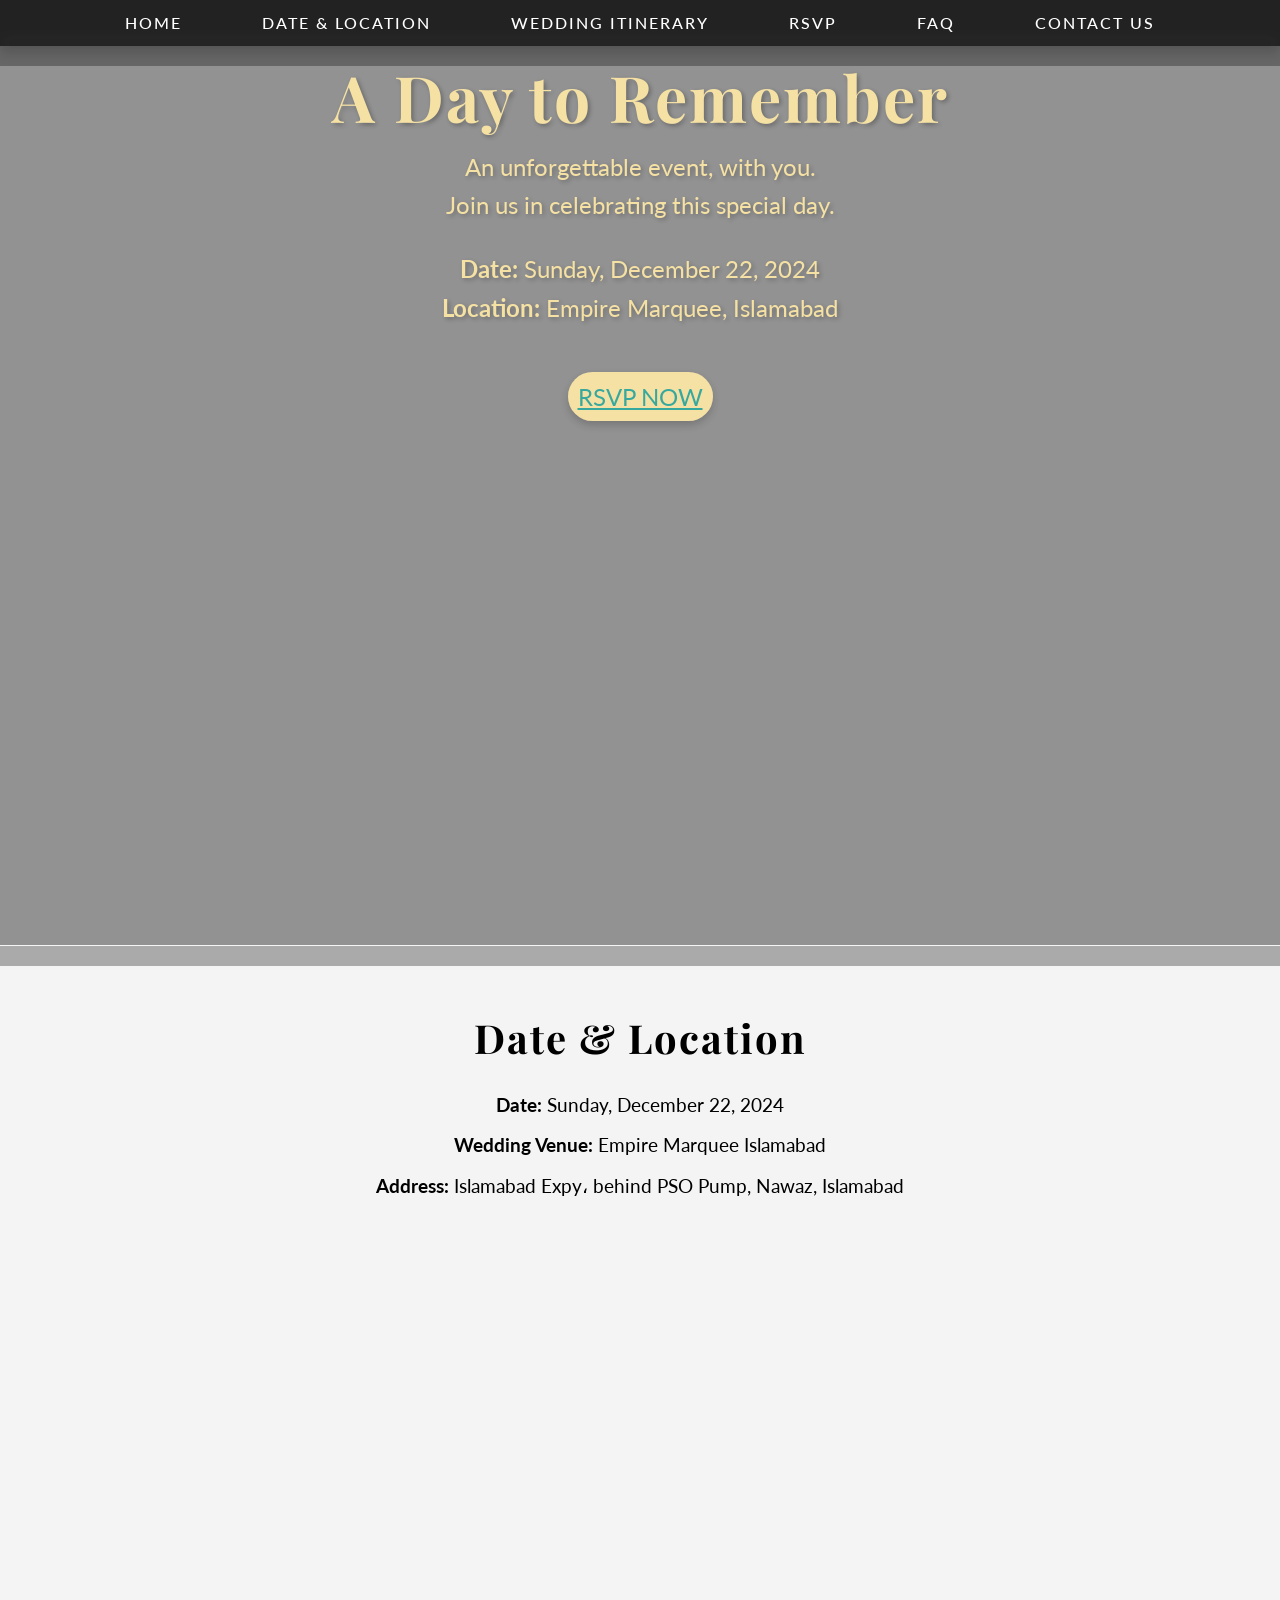
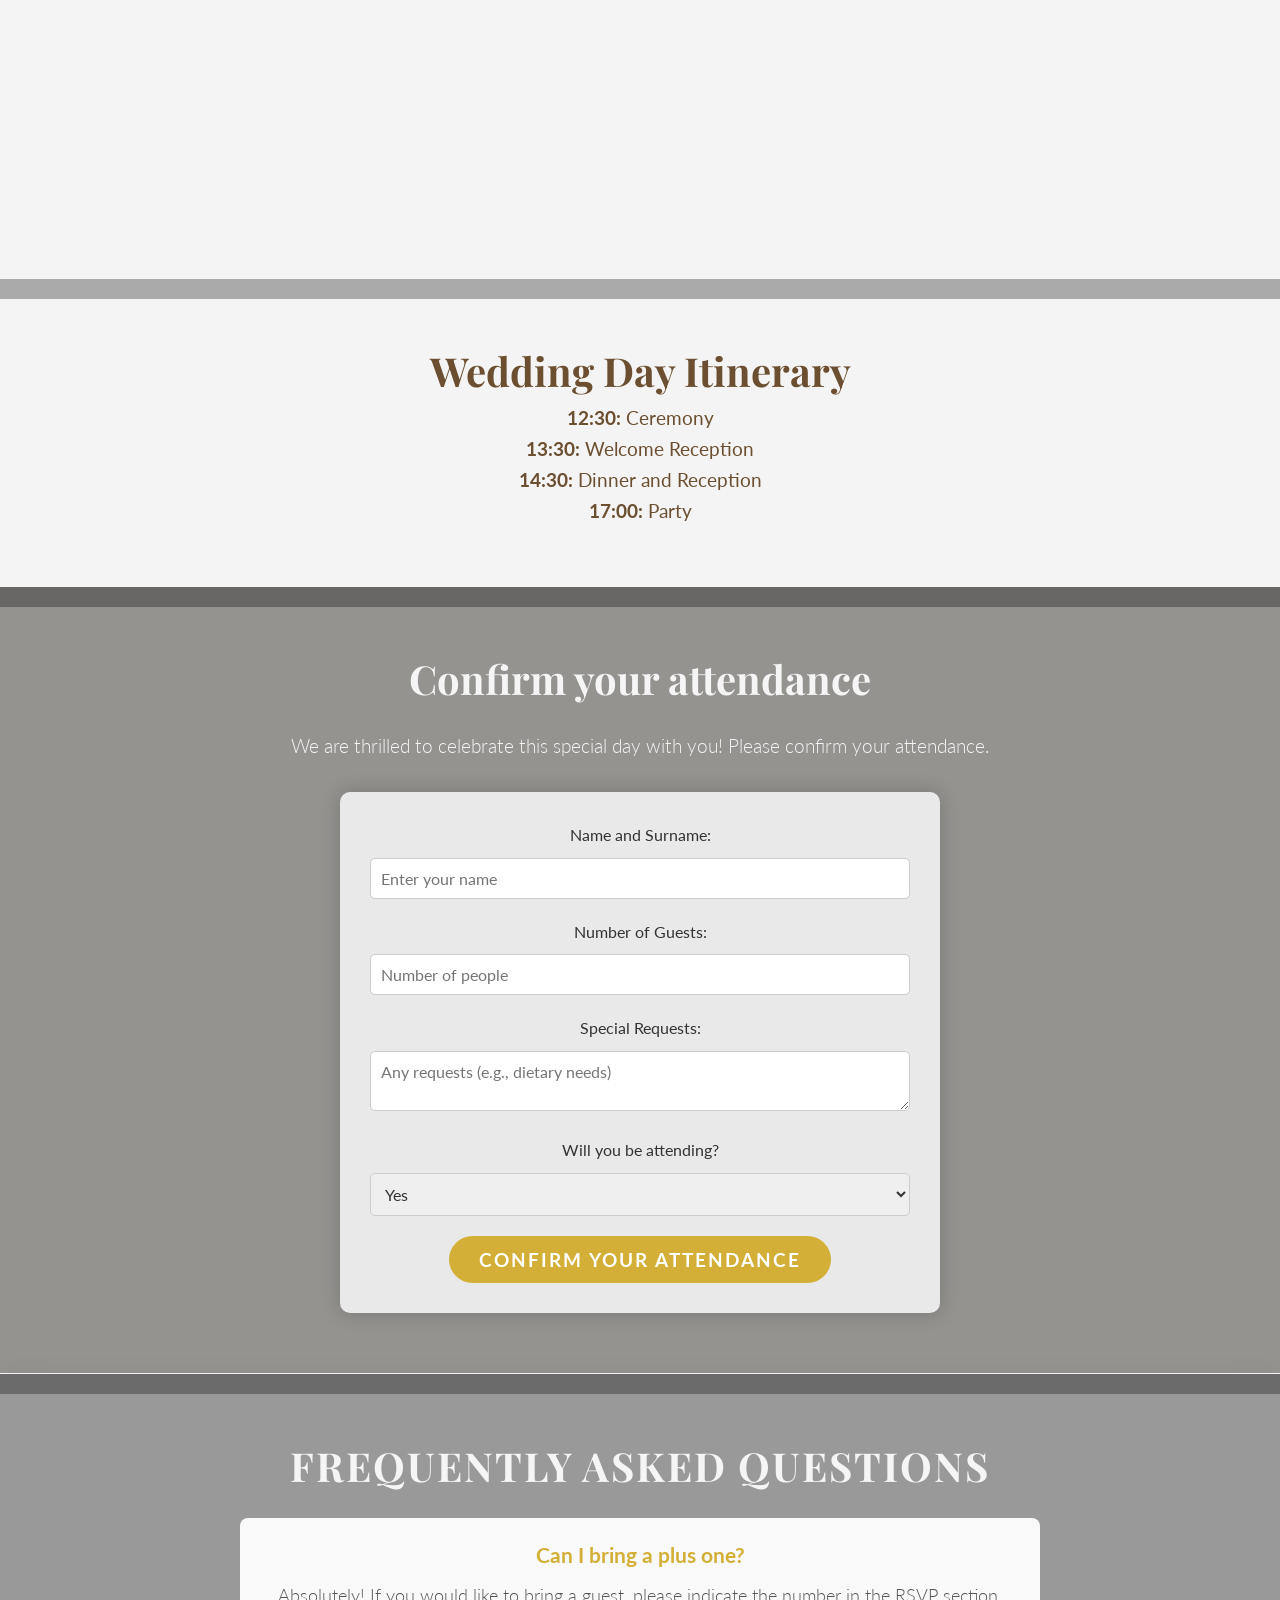
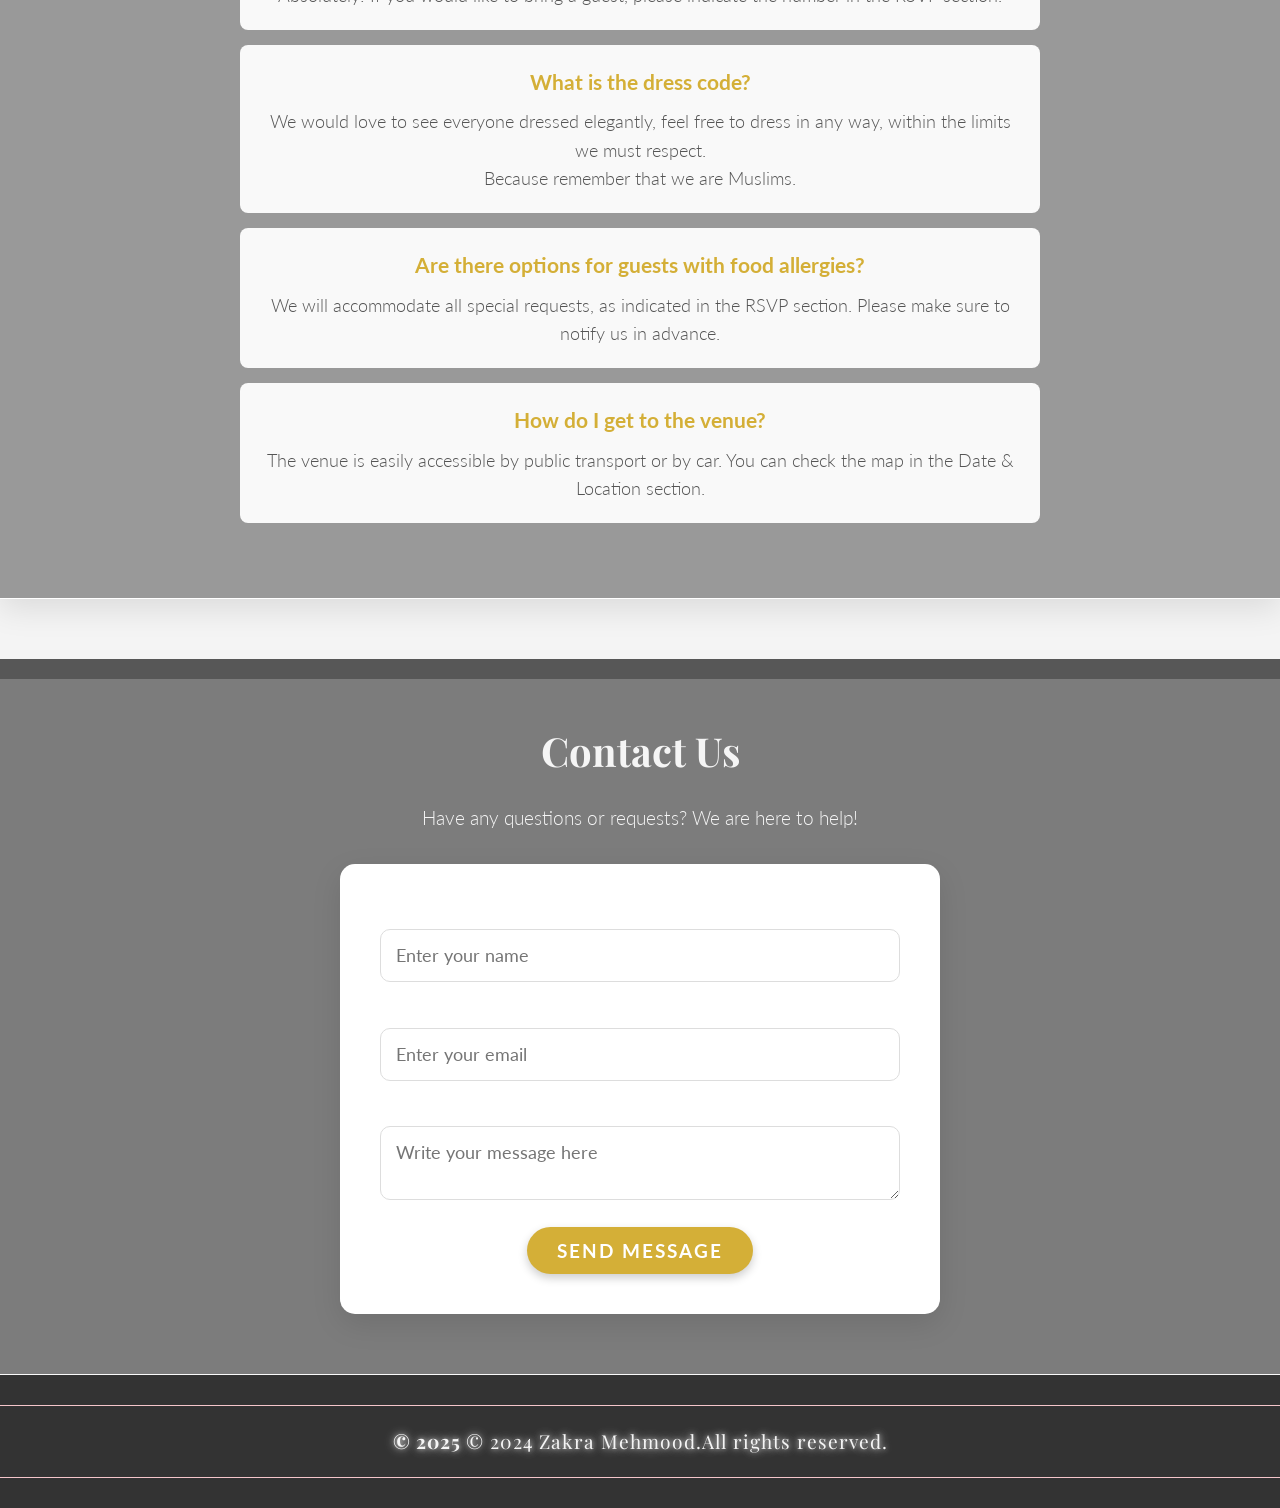
==== index.html @ 3eeef918 "Update and rename codice.html to index.html" ====
<!DOCTYPE html>
<html lang="en">

<head>
    <!--<script src="https://cdn.i18next.com/i18next.min.js"></script>-->

    <meta charset="UTF-8">
    <meta name="viewport" content="width=device-width, initial-scale=1.0">
    <meta http-equiv="X-UA-Compatible" content="ie=edge">
    <title>Our Wedding</title>
    <link rel="stylesheet" href="styles.css">
    <!-- Google Fonts -->
    <link href="https://fonts.googleapis.com/css2?family=Playfair+Display:wght@700&family=Lato:wght@400;700&display=swap" rel="stylesheet">
</head>

<body>
    <!-- Navbar -->
    <header>
        <nav>
            <ul>
                <li><a href="#home">Home</a></li>
                <li><a href="#date-location">Date & Location</a></li>
                <li><a href="#program">WEDDING ITINERARY</a></li>
                <li><a href="#rsvp">RSVP</a></li>
                <li><a href="#faq">FAQ</a></li>
                <li><a href="#contact">Contact Us</a></li>

<!--
                <li><a href="#home" data-i18n="home">Home</a></li>
                <li><a href="#date-location" data-i18n="date-location">Date & Location</a></li>
                <li><a href="#program" data-i18n="program">Wedding Itinerary</a></li>
                <li><a href="#rsvp" data-i18n="rsvp">RSVP</a></li>
                <li><a href="#faq" data-i18n="faq">FAQ</a></li>
                <li><a href="#contact" data-i18n="contact">Contact Us</a></li>-->


                 <!-- Language Selector -
                <li class="language-selector">
                    <select id="language-select" onchange="changeLanguage()">
                        <option value="en">English</option>
                        <option value="ur">Urdu</option>
                    </select>
                </li>-->
            </ul>
        </nav>
    </header>

    <!-- Welcome Section -->
    <section id="home" class="welcome">
        <div class="overlay">
            <div class="container">
                <h1 class="fade-in">A Day to Remember</h1>
                <p class="fade-in delay-1">An unforgettable event, with you.</p>
                <p class="fade-in delay-1">Join us in celebrating this special day.</p>
                <br><p class="fade-in delay-3"><strong>Date:</strong> Sunday, December 22, 2024</p>
                <p class="fade-in delay-4"><strong>Location:</strong> Empire Marquee, Islamabad</p>
                <br><br><a href="#rsvp" class="cta-button fade-in delay-5">RSVP Now</a>
 
            </div>
        </div>
    </section>

    <!-- Date & Location Section -->
    <section id="date-location" class="date-location">
        <div class="container">
            <h2 class="fade-in">Date & Location</h2>
            <p><strong>Date:</strong> Sunday, December 22, 2024</p>
            <p><strong>Wedding Venue:</strong> Empire Marquee Islamabad</p>
            <p><strong>Address:</strong> Islamabad Expy، behind PSO Pump, Nawaz, Islamabad</p>

            <!-- Google Map Embed -->
        <div class="map-container">
            <iframe src="https://www.google.com/maps/embed?pb=!1m18!1m12!1m3!1d3321.4747737950756!2d73.1076388!3d33.644858!2m3!1f0!2f0!3f0!3m2!1i1024!2i768!4f13.1!3m3!1m2!1s0x38dfc080c9a565bb%3A0xbfbafb846a828cb2!2sEmpire%20Marquee%20Islamabad!5e0!3m2!1sit!2sit!4v1731837581383!5m2!1sit!2sit" 
                    width="1000" height="600" style="border:0;" allowfullscreen="" loading="lazy" referrerpolicy="no-referrer-when-downgrade"></iframe>
        </div>
        </div>
    </section>

    <!-- Wedding Itinerary Section -->
    <section id="program" class="program">
        <div class="container">
            <h2 class="fade-in">Wedding Day Itinerary</h2>
            <ul class="fade-in delay-1">
                <li><strong>12:30:</strong> Ceremony</li>
                <li><strong>13:30:</strong> Welcome Reception</li>
                <li><strong>14:30:</strong> Dinner and Reception</li>
                <li><strong>17:00:</strong> Party</li>
               <!-- <li><strong>Midnight:</strong> Farewell to the couple</li>-->
            </ul>
        </div>
    </section>


    <!-- RSVP Section -->
<!--
    <section id="rsvp" class="rsvp">
        <div class="container">
            <h2 class="fade-in">Confirm your attendance</h2>
            <p class="fade-in delay-1">We are thrilled to celebrate this special day with you! Please confirm your attendance.</p>

            <!-- RSVP Form with validation 
            <form id="rsvp-form" action="submit_rsvp.php" method="POST" class="rsvp-form fade-in delay-2">
                <label for="full-name">Name and Surname:</label>
                <input type="text" id="full-name" name="full-name" placeholder="Enter your name" required>

                <label for="guests">Number of Guests:</label>
                <input type="number" id="guests" name="guests" min="1" max="10" placeholder="Number of people" required>

                <label for="special-requests">Special Requests:</label>
                <textarea id="special-requests" name="special-requests" placeholder="Any requests (e.g., dietary needs)"></textarea>

                <label for="attend">Will you be attending?</label>
                <select id="attend" name="attend" required>
                    <option value="yes">Yes</option>
                    <option value="no">No</option>
                </select>

                <button type="submit" class="cta-button">Confirm your attendance</button>
            </form>
        </div>
    </section>-->

    <!-- RSVP Section -->
<section id="rsvp" class="rsvp">
    <div class="container">
        <h2 class="fade-in">Confirm your attendance</h2>
        <p class="fade-in delay-1">We are thrilled to celebrate this special day with you! Please confirm your attendance.</p>

        <!-- RSVP Form with validation -->
        <form id="rsvp-form" action="https://docs.google.com/forms/d/e/1FAIpQLSfBg3tgbGWsoZF_n5yr0dam5K4S0LUq6xS7cPhfe_3PpvyrwQ/formResponse" method="POST" class="rsvp-form fade-in delay-2">
            <label for="full-name">Name and Surname:</label>
            <input type="text" id="full-name" name="entry.26394796" placeholder="Enter your name" required>

            <label for="guests">Number of Guests:</label>
            <input type="number" id="guests" name="entry.955073971" placeholder="Number of people">

            <label for="special-requests">Special Requests:</label>
            <textarea id="special-requests" name="entry.1169862657" placeholder="Any requests (e.g., dietary needs)"></textarea>

            <label for="attend">Will you be attending?</label>
            <select id="attend" name="entry.2124025212" required>
                <option value="yes">Yes</option>
                <option value="no">No</option>
            </select>

            <button type="submit" class="submit-btn">Confirm your attendance</button>



            <div id="confirmation-message" style="display:none;">Thank you for your response!</div>
            <button id="back-btn" style="display:none;" onclick="window.location.href = '/';">Go Back to Homepage</button>

                    <!-- Button to go back to homepage -->
        <button id="back-btn" style="display: none;" onclick="window.location.href='index.html';">Go to Homepage</button>

                <!-- Confirmation Message -->
            <div id="confirmation-message" style="display: none;">
                <h3>Thank you for your RSVP!</h3>
                <p>Your response has been recorded.</p>
                <button onclick="window.location.href='/'" class="cta-button">Return to Homepage</button>
            </div>


        </form>


                <!-- Messaggio di conferma 
        <div id="confirmation-message" style="display: none;">
            <h2>Thank you for confirming your attendance!</h2>
        </div>

        <!-- Pulsante per tornare alla homepage
        <button id="back-btn" style="display: none;" onclick="window.location.href='codice.html';">Go to Homepage</button>
 -->
    </div>
</section>

    

    <!-- FAQ Section -->
    <section id="faq" class="faq">
        <div class="container">
            <h2 class="fade-in">Frequently Asked Questions</h2>
            <ul class="fade-in delay-1">
                <li>
                    <strong>Can I bring a plus one?</strong>
                    <p>Absolutely! If you would like to bring a guest, please indicate the number in the RSVP section.</p>
                </li>
                <li>
                    <strong>What is the dress code?</strong>
                    <p>We would love to see everyone dressed elegantly, feel free to dress in any way, within the limits we must respect.<br> Because remember that we are Muslims.</p>
                </li>

                <li>
                    <strong>Are there options for guests with food allergies?</strong>
                    <p>We will accommodate all special requests, as indicated in the RSVP section. Please make sure to notify us in advance.</p>
                </li>
                <li>
                    <strong>How do I get to the venue?</strong>
                    <p>The venue is easily accessible by public transport or by car. You can check the map in the Date & Location section.</p>
                </li>
            </ul>
        </div>
    </section>

    <!-- Contact Us Section -->
    <section id="contact" class="contact">
        <div class="container">
            <h2 class="fade-in">Contact Us</h2>
            <p class="fade-in delay-1">Have any questions or requests? We are here to help!</p>

            <form action="submit_contact.php" method="POST" class="contact-form fade-in delay-2">
                <label for="name">Name:</label>
                <input type="text" id="name" name="name" placeholder="Enter your name" required>

                <label for="email">Email:</label>
                <input type="email" id="email" name="email" placeholder="Enter your email" required>

                <label for="message">Message:</label>
                <textarea id="message" name="message" placeholder="Write your message here" required></textarea>

                <button type="submit" class="cta-button">Send Message</button>
            </form>
        </div>
    </section>

    <footer>
        <div class="container">
            <p>&copy; 2024 Zakra Mehmood.All rights reserved.</p>
        </div>
    </footer>

    <!-- Include JavaScript -->
    <script src="script.js"></script>
</body>






</html>
---- styles.css ----
section {
    position: relative;
    padding: 100px 0;
    background: url('https://example.com/your-image.jpg') center center fixed;
    background-size: cover;
    color: white;
    text-align: center;
    z-index: 1;
    overflow: hidden;
}

section h2 {
    position: relative;
    z-index: 10;
}


section {
    border-bottom: 1px solid rgba(255, 255, 255, 0.2); /* Bordi sottili per separare le sezioni */
}


/* Reset di base */
* {
    margin: 0;
    padding: 0;
    box-sizing: border-box;
    font-family: 'Lato', sans-serif;
}

/* Body */
body {
    background-color: #f4f4f4;
    color: #333;
    line-height: 1.6;
    font-size: 1rem;
}

/* Navbar */
header {
    background-color: #000;
    padding: 20px 0;
    position: sticky;
    top: 0;
    z-index: 1000;
}

header {
    position: sticky;
    top: 0;
    z-index: 1000;
    background-color: rgba(0, 0, 0, 0.8);  /* Colore di default del menù */
    padding: 10px 0;
    transition: background-color 0.3s ease, box-shadow 0.3s ease;
}

header nav ul li a {
    color: white;
    text-transform: uppercase;
    font-size: 16px;
    font-family: 'Lato', sans-serif;
    padding: 10px 20px;
    text-decoration: none;
    transition: color 0.3s ease;
}

header nav ul li a:hover {
    color: #f5a623; /* Colore dorato al passaggio del mouse */
}

header.sticky {
    box-shadow: 0 2px 10px rgba(0, 0, 0, 0.15); /* Ombra leggera per il menù sticky */
}

header {
    background-color: rgba(0, 0, 0, 0.8);
    transition: background-color 0.5s ease-in-out; /* Aggiungi una transizione morbida */
}

header.sticky {
    box-shadow: 0 4px 15px rgba(0, 0, 0, 0.2); /* Ombra leggera */
}


header {
    position: sticky;
    top: 0;
    z-index: 1000;
    transition: background-color 0.3s ease, box-shadow 0.3s ease;
    box-shadow: 0 4px 6px rgba(0, 0, 0, 0.1); /* Ombra sottile */
}

header.scrolled {
    box-shadow: 0 6px 12px rgba(0, 0, 0, 0.15); /* Ombra più intensa quando si scorre */
}


nav ul li a {
    font-family: 'Lato', sans-serif;
    font-weight: 700;
    color: #fff;
    padding: 10px 20px;
    text-transform: uppercase;
    letter-spacing: 1px;
    transition: all 0.3s ease;
    position: relative;
}

nav ul li a:hover {
    color: #f5c6cb; /* Colore morbido per l'hover */
    text-decoration: none;
}

nav ul li a:hover::after {
    content: '';
    position: absolute;
    width: 100%;
    height: 3px;
    bottom: 0;
    left: 0;
    background-color: #f5c6cb; /* Colore per la sottolineatura */
    transform: scaleX(0);
    transform-origin: bottom right;
    transition: transform 0.3s ease-out;
}

nav ul li a:hover::after {
    transform: scaleX(1);
    transform-origin: bottom left;
}


header {
    background: linear-gradient(to bottom, rgba(255, 255, 255, 0.8), rgba(0, 0, 0, 0.2));
}


header {
    transition: background-color 0.5s ease, box-shadow 0.5s ease;
}


header {
    transition: top 0.3s ease, background-color 0.5s ease;
}

header.scrolled {
    top: -10px; /* Effetto di movimento */
    background-color: rgba(0, 0, 0, 0.8); /* Colore di sfondo scuro quando si scorre */
}




header {
    position: sticky;
    top: 0;
    z-index: 1000;
    background-color: rgba(255, 255, 255, 0.8);
    backdrop-filter: blur(15px);
    -webkit-backdrop-filter: blur(15px);
    transition: background-color 0.3s ease, box-shadow 0.3s ease, transform 0.3s ease;
}

header.scrolled {
    background-color: rgba(0, 0, 0, 0.8);
    box-shadow: 0 4px 15px rgba(0, 0, 0, 0.25);
    transform: translateY(-5px); /* Leggero movimento verso l'alto quando scorre */
}




nav ul {
    display: flex;
    justify-content: center;
    list-style: none;
}

nav ul li {
    margin: 0 20px;
}

nav ul li a {
    color: #fff;
    text-decoration: none;
    font-size: 1.2rem;
    text-transform: uppercase;
    font-weight: bold;
    letter-spacing: 1px;
    transition: color 0.3s ease;
}

nav ul li a:hover {
    color: #e6a86f;
}




nav ul li a {
    font-family: 'Playfair Display', serif;
    font-weight: 700;
    letter-spacing: 1px;
}   




nav ul li a {
    font-family: 'Playfair Display', serif;
    font-weight: 700;
    color: #fff;
    padding: 12px 20px;
    text-transform: uppercase;
    letter-spacing: 1px;
    position: relative;
    transition: all 0.3s ease;
}

nav ul li a::before {
    content: '';
    position: absolute;
    width: 100%;
    height: 3px;
    bottom: 0;
    left: 0;
    background-color: #f5c6cb;
    transform: scaleX(0);
    transform-origin: bottom right;
    transition: transform 0.3s ease-out;
}

nav ul li a:hover {
    color: #f5c6cb;
    text-decoration: none;
}

nav ul li a:hover::before {
    transform: scaleX(1);
    transform-origin: bottom left;
}


.logo {
    transition: transform 0.3s ease, opacity 0.3s ease;
}

header.scrolled .logo {
    transform: scale(1.1); /* Aumenta il logo leggermente */
    opacity: 0.9; /* Leggera opacità per il logo */
}



nav ul li a {
    font-family: 'Playfair Display', serif; /* Serif elegante per i link */
    font-weight: 500; /* Carattere più sottile per eleganza */
    letter-spacing: 2px; /* Spaziatura tra le lettere */
    color: #fff;
    padding: 14px 22px;
    text-transform: uppercase;
    transition: all 0.3s ease;
}

nav ul li a:hover {
    color: #f5c6cb;
    text-decoration: none;
}

header {
    font-family: 'Lato', sans-serif; /* Sans-serif per il corpo del menù */
    font-weight: 400;
}



header {
    background: linear-gradient(135deg, rgba(255, 255, 255, 0.9), rgba(0, 0, 0, 0.6));
    backdrop-filter: blur(20px);
    -webkit-backdrop-filter: blur(20px);
    box-shadow: 0 6px 12px rgba(0, 0, 0, 0.2);
    transition: background-color 0.3s ease, box-shadow 0.3s ease;
}

header.scrolled {
    background: linear-gradient(135deg, rgba(0, 0, 0, 0.9), rgba(0, 0, 0, 0.6));
    box-shadow: 0 12px 24px rgba(0, 0, 0, 0.3);
}

header::after {
    content: '';
    position: absolute;
    bottom: 0;
    left: 0;
    right: 0;
    height: 5px;
    background: rgba(255, 255, 255, 0.1);
    filter: blur(8px);
    opacity: 0.6;
}



header {
    transition: transform 0.3s ease;
}

header.hide {
    transform: translateY(-100%);
}



header {
    position: relative;
    background: rgba(0, 0, 0, 0.3); /* Overlay trasparente scuro */
}

header::before {
    content: '';
    position: absolute;
    top: 0;
    left: 0;
    right: 0;
    bottom: 0;
    background: rgba(0, 0, 0, 0.3); /* Sovrapposizione semi-trasparente */
    z-index: -1; /* Posiziona sotto il contenuto del menù */
}








/* Animazioni al caricamento */
.fade-in {
    opacity: 0;
    transform: translateY(50px);
    transition: opacity 1s ease-out, transform 1s ease-out;
}

.fade-in.visible {
    opacity: 1;
    transform: translateY(0);
}

.delay-1 {
    transition-delay: 0.3s;
}

.delay-2 {
    transition-delay: 0.6s;
}






.language-selector select {
    background-color: transparent;
    color: white;
    font-size: 1rem;
    border: none;
    padding: 5px;
    cursor: pointer;
    font-family: 'Lato', sans-serif;
}

.language-selector select:focus {
    outline: none;
}






/* Sezione Welcome */
.welcome {
   /* background: url('https://img.freepik.com/foto-premium/un-bokeh-dorato-con-luci-sfocate-in-calde-tonalita-dorate_143463-896.jpg') no-repeat center center/cover;*/
    background: url('https://www.katebackdrop.com/cdn/shop/files/BH1047148DValentine_sDayPinkFlowerDoor.jpg?v=1695347361') no-repeat center center/cover;
    /*
    background: url('https://images.pexels.com/photos/2306286/pexels-photo-2306286.jpeg?auto=compress&cs=tinysrgb&w=1260&h=750&dpr=2') no-repeat center center/cover;
    */

    background: url('https://images.pexels.com/photos/7856735/pexels-photo-7856735.jpeg?auto=compress&cs=tinysrgb&w=1260&h=750&dpr=2') no-repeat center center/cover;
    

    /*background: url('https://png.pngtree.com/thumb_back/fw800/background/20240321/pngtree-rose-garden-reverie-vibrant-blooms-in-a-dreamy-blur-image_15645944.jpg') no-repeat center center/cover;
    */
    height: 100vh;
    display: flex;
    align-items: center;
    justify-content: center;
    text-align: center;
    color: #fff;
    position: relative;
}

.welcome .overlay {
    position: absolute;
    top: 0;
    left: 0;
    right: 0;
    bottom: 0;
    background: rgba(0, 0, 0, 0.4);
    z-index: 1;
}

.welcome h1 {
    font-family: 'Playfair Display', serif;
    font-size: 4rem;
    color: #f5e1a4;
    z-index: 2;
    letter-spacing: 2px;
    text-shadow: 2px 2px 5px rgba(0, 0, 0, 0.3);
}

.welcome p {
    font-size: 1.5rem;
    color: #f5e1a4;
    z-index: 2;
    text-shadow: 2px 2px 5px rgba(0, 0, 0, 0.3);
}









/* Sezione Date & Location */
.date-location {
    /*background: url('https://thumbs.dreamstime.com/b/minimalist-image-red-location-pin-topographic-map-map-features-winding-road-background-subtle-textured-323309375.jpg') no-repeat center center/cover;*/
    /*background: url('https://img.freepik.com/foto-premium/un-matrimonio-con-fiori-e-una-candela-al-centro_662214-88281.jpg') no-repeat center center/cover;
    */
    background: url('https://st.depositphotos.com/10614052/51405/i/450/depositphotos_514050866-stock-photo-beautiful-wedding-bouquet-restaurant-closeup.jpg') no-repeat center center/cover;
    
    padding: 60px 0;
    color: #000000; /* Bronzo scuro */
    text-align: center;
}

.date-location h2 {
    font-size: 2.5rem;
    font-family: 'Playfair Display', serif;
    color: #000000; /* Bronzo scuro */
    margin-bottom: 20px;
    letter-spacing: 2px;
}

#date-location {
    background: linear-gradient(to bottom, rgba(255, 255, 255, 0.8), rgba(245, 245, 245, 0.8));
}

#date-location {
   /* background: url('https://img.freepik.com/foto-premium/un-matrimonio-con-fiori-e-una-candela-al-centro_662214-88281.jpg') no-repeat center center;
    */
    /*
    background: url('https://img.freepik.com/premium-photo/wedding-decoration-with-lights-blurred-background_960298-1406.jpg') no-repeat center center/cover;
    */

    background: url('https://images.pexels.com/photos/2306286/pexels-photo-2306286.jpeg?auto=compress&cs=tinysrgb&w=1260&h=750&dpr=2') no-repeat center center/cover;
    
    background-size: cover;
    position: relative;
}
*/

#date-location::before {
    content: '';
    position: absolute;
    top: 0;
    left: 0;
    width: 100%;
    height: 100%;
    background: rgba(0, 0, 0, 0.3); /* Overlay scuro */
}

.container {
    position: relative;
    z-index: 1; /* Assicurati che il contenuto sia visibile sopra l'overlay */
}


.date-location p {
    font-size: 1.2rem;
    color: #000000; /* Bronzo scuro */
    margin-bottom: 10px;
}
.date-location strong {
    font-weight: bold;
    color: #000000; /* Bronzo scuro */
}


/* Sezione Programma */
.program {
    background: url('https://img.freepik.com/foto-premium/design-della-superficie-di-sfondo-con-texture-in-marmo-bianco-e-oro-lusso-moderno-ed-elegante-ia-generativa_839016-455.jpg') no-repeat center center/cover;
    padding: 60px 0;
    color: #4A4A4A; /* Grigio scuro per un contrasto elegante */
    text-align: center;
}

.program h2 {
    font-size: 2.5rem;
    font-family: 'Playfair Display', serif;
    color: #6B4F30; /* Marrone chiaro */
}

.program li {
    font-size: 1.2rem;
    color: #6B4F30; /* Marrone chiaro */
}

/* Sezione RSVP (migliorata) */
.rsvp {
    background-color: #f7f5f0;
    padding: 60px 0;
    text-align: center;
}

.rsvp h2 {
    font-family: 'Playfair Display', serif;
    font-size: 2.5rem;
    color: #000;
    margin-bottom: 20px;
}

.rsvp p {
    font-size: 1.2rem;
    color: #555;
    margin-bottom: 40px;
}

.rsvp-form {
    background-color: #fff;
    padding: 40px;
    border-radius: 15px;
    box-shadow: 0 10px 30px rgba(0, 0, 0, 0.1);
    max-width: 600px;
    margin: 0 auto;
    transition: all 0.3s ease;
}

.rsvp-form input,
.rsvp-form textarea,
.rsvp-form select {
    width: 100%;
    padding: 15px;
    margin-bottom: 20px;
    border-radius: 10px;
    border: 1px solid #ddd;
    font-size: 1.1rem;
    transition: border-color 0.3s ease;
}

.rsvp-form input:focus,
.rsvp-form textarea:focus,
.rsvp-form select:focus {
    border-color: #e6a86f;
    outline: none;
}





.cta-button {
    background-color: #f5e1a4; /* Un colore caldo, elegante come un marrone dorato */
    color: #37a89e; /* Testo bianco per un buon contrasto */
    font-size: 1.5rem; /* Aumenta la dimensione del testo */
    padding: 10px 10px; /* Rende il pulsante più grande */
    border: none;
    border-radius: 30px; /* Arrotonda gli angoli */
    text-transform: uppercase; /* Rende il testo maiuscolo per maggiore impatto */
    cursor: pointer; /* Cambia il cursore per dare un'indicazione visiva */
    box-shadow: 0 4px 10px rgba(0, 0, 0, 0.2); /* Aggiunge un'ombra morbida */
    transition: all 0.3s ease; /* Aggiunge un'animazione per rendere il pulsante interattivo */
}

.cta-button:hover {
    background-color: #e9f812; /* Un colore più chiaro al passaggio del mouse */
    box-shadow: 0 8px 15px rgba(0, 0, 0, 0.3); /* Ombra più forte al passaggio del mouse */
}

.cta-button:focus {
    outline: none;
    box-shadow: 0 0 10px 2px rgba(156, 139, 122, 0.6); /* Evidenza quando è selezionato */
}


.cta-button {
    transition: transform 0.3s ease;
}

.cta-button:hover {
    transform: scale(1.1); /* Ingrandisce il pulsante al passaggio del mouse */
}







.rsvp-form button {
    background-color: #e6a86f;
    color: white;
    padding: 15px 30px;
    font-size: 1.2rem;
    font-weight: bold;
    border: none;
    border-radius: 50px;
    cursor: pointer;
    transition: background-color 0.3s ease, transform 0.2s ease;
}

.rsvp-form button:hover {
    background-color: #d88e5b;
    transform: scale(1.05);
}






#rsvp {
    position: relative;
    padding: 60px 0;
   /* background-image: url('https://img.freepik.com/foto-premium/design-della-superficie-di-sfondo-con-texture-in-marmo-bianco-e-oro-lusso-moderno-ed-elegante-ia-generativa_839016-455.jpg'); /* Inserisci il link dell'immagine di sfondo elegante */
    
    background-image: url('https://img.freepik.com/foto-premium/sfondo-grigio-astratto_894423-802.jpg'); /* Inserisci il link dell'immagine di sfondo elegante */
    background-size: cover; /* L'immagine copre tutta la sezione */
    background-position: center center; /* Posizionamento centrale dell'immagine */
    color: #fff; /* Colore del testo per contrasto */
    text-align: center;
    z-index: 1;
}

/* Overlay semi-trasparente sopra l'immagine */
#rsvp::before {
    content: '';
    position: absolute;
    top: 0;
    left: 0;
    width: 100%;
    height: 100%;
    background: rgba(0, 0, 0, 0.4); /* Overlay scuro per migliorare la leggibilità */
    z-index: -1;
}

/* Stile per il titolo e il testo */
#rsvp h2 {
    font-family: 'Playfair Display', serif;
    font-weight: 700;
    color: #f5f5f5; /* Testo chiaro per il titolo */
    font-size: 2.5rem;
    margin-bottom: 20px;
}

#rsvp p {
    font-family: 'Lato', sans-serif;
    font-weight: 300;
    color: #f5f5f5;
    font-size: 1.2rem;
    margin-bottom: 30px;
}

/* Form di RSVP */
#rsvp-form {
    background-color: rgba(255, 255, 255, 0.8); /* Sfondo bianco semitrasparente per il form */
    padding: 30px;
    max-width: 600px;
    margin: 0 auto;
    border-radius: 10px;
    box-shadow: 0 0 20px rgba(0, 0, 0, 0.2); /* Ombra leggera per far risaltare il form */
}

/* Etichette e input del form */
#rsvp-form label {
    font-family: 'Lato', sans-serif;
    color: #333; /* Colore scuro per le etichette */
    font-size: 1rem;
    margin-bottom: 10px;
    display: block;
}

#rsvp-form input,
#rsvp-form textarea,
#rsvp-form select {
    width: 100%;
    padding: 10px;
    margin-bottom: 20px;
    border: 1px solid #ccc;
    border-radius: 5px;
    font-size: 1rem;
    color: #333;
}
/*
#rsvp-form input[type="number"] {
    -moz-appearance: textfield;
}*/

#rsvp-form button {
    background-color: #d4af37; /* Oro brillante */
    color: white;
    font-size: 1.2rem;
    padding: 12px 30px;
    text-transform: uppercase;
    letter-spacing: 2px;
    border: none;
    cursor: pointer;
    transition: background-color 0.3s ease;
}

#rsvp-form button:hover {
    background-color: #b28727; /* Oro scuro per hover */
}



/* Sezione con sfondo immagine e gradiente */
#rsvp {
    position: relative;
    padding: 60px 0;
    background-image: url('https://img.freepik.com/foto-premium/sfondo-grigio-astratto_894423-802.jpg'), linear-gradient(to bottom, rgba(0, 0, 0, 0.4), rgba(0, 0, 0, 0.7));
    background-size: cover;
    background-position: center center;
    color: #fff;
    text-align: center;
    z-index: 1;
}


/* Animazione fade-in */
section {
    opacity: 0;
    animation: fadeIn 1s ease-out forwards;
}

@keyframes fadeIn {
    from {
        opacity: 0;
    }
    to {
        opacity: 1;
    }
}



/* Overlay tra le sezioni */
section {
    position: relative;
}

section::after {
    content: '';
    position: absolute;
    top: 0;
    left: 0;
    width: 100%;
    height: 20px; /* Lunghezza dell'overlay */
    background: rgba(0, 0, 0, 0.3); /* Overlay scuro per separare le sezioni */
    z-index: 10;
}







/* Sezione FAQ - Aggiornata e Elegante */
.faq {
    background-color: #fff;
    padding: 60px 0;
    text-align: center;
    box-shadow: 0 10px 30px rgba(0, 0, 0, 0.1);
    margin-bottom: 60px;
}

.faq h2 {
    font-family: 'Playfair Display', serif;
    font-size: 2.5rem;
    color: #000;
    margin-bottom: 40px;
    text-transform: uppercase;
    letter-spacing: 2px;
}

.faq ul {
    list-style: none;
    padding: 0;
}

.faq ul li {
    background-color: #f9f9f9;
    border-radius: 8px;
    margin-bottom: 20px;
    padding: 20px;
    transition: background-color 0.3s ease;
}

.faq ul li:hover {
    background-color: #e6e6e6;
}

.faq ul li strong {
    font-weight: bold;
    font-size: 1.3rem;
    color: #333;
}

.faq ul li p {
    font-size: 1.1rem;
    color: #555;
    margin-top: 10px;
}






#faq {
    position: relative;
    padding: 60px 0;
    background-image: url('https://img.freepik.com/foto-premium/illustrazione-di-sfondo-texture-marmo-bianco-oro-di-lusso-ai-generativa_744955-1975.jpg'); /* Inserisci il link dell'immagine di sfondo elegante */
    background-size: cover; /* L'immagine copre tutta la sezione */
    background-position: center center; /* Posizionamento centrale dell'immagine */
    color: #fff; /* Colore del testo per contrasto */
    text-align: center;
    z-index: 1;
}

/* Overlay semi-trasparente sopra l'immagine */
#faq::before {
    content: '';
    position: absolute;
    top: 0;
    left: 0;
    width: 100%;
    height: 100%;
    background: rgba(0, 0, 0, 0.4); /* Overlay scuro per migliorare la leggibilità */
    z-index: -1;
}

/* Stile per il titolo e i paragrafi */
#faq h2 {
    font-family: 'Playfair Display', serif;
    font-weight: 700;
    color: #f5f5f5; /* Testo chiaro per il titolo */
    font-size: 2.5rem;
    margin-bottom: 20px;
}

#faq ul {
    font-family: 'Lato', sans-serif;
    font-weight: 300;
    color: #f5f5f5;
    font-size: 1.2rem;
    margin: 0 auto;
    max-width: 800px; /* Contenuto centrato */
    padding: 0;
    list-style: none; /* Rimuove i punti elenco */
}

#faq li {
    margin-bottom: 15px; /* Spaziatura tra le domande */
}

/* Per ogni domanda, un piccolo effetto hover */
#faq li strong {
    color: #d4af37; /* Oro brillante per le domande */
    transition: color 0.3s ease;
}

#faq li strong:hover {
    color: #b28727; /* Colore oro scuro al passaggio del mouse */
}

/* Pulsante CTA (opzionale, se ne vuoi uno) */
#faq .cta-button {
    background-color: #d4af37; /* Oro brillante */
    color: white;
    font-size: 1.2rem;
    padding: 12px 30px;
    text-transform: uppercase;
    letter-spacing: 2px;
    border: none;
    cursor: pointer;
    transition: background-color 0.3s ease;
}

#faq .cta-button:hover {
    background-color: #b28727; /* Oro scuro per hover */
}








/* Sezione Contattateci */
.contact {
    background-color: #f9f9f9;
    padding: 60px 0;
    text-align: center;
}

.contact h2 {
    font-family: 'Playfair Display', serif;
    font-size: 2.5rem;
    color: #000;
    margin-bottom: 20px;
}

.contact p {
    font-size: 1.2rem;
    color: #555;
    margin-bottom: 40px;
}

.contact-form {
    background-color: #fff;
    padding: 40px;
    border-radius: 15px;
    box-shadow: 0 10px 30px rgba(0, 0, 0, 0.1);
    max-width: 600px;
    margin: 0 auto;
}

.contact-form input,
.contact-form textarea {
    width: 100%;
    padding: 15px;
    margin-bottom: 20px;
    border-radius: 10px;
    border: 1px solid #ddd;
    font-size: 1.1rem;
}

.contact-form input:focus,
.contact-form textarea:focus {
    border-color: #e6a86f;
    outline: none;
}

.contact-form button {
    background-color: #e6a86f;
    color: white;
    padding: 15px 30px;
    font-size: 1.2rem;
    font-weight: bold;
    border: none;
    border-radius: 50px;
    cursor: pointer;
    transition: background-color 0.3s ease, transform 0.2s ease;
}

.contact-form button:hover {
    background-color: #d88e5b;
    transform: scale(1.05);
}






#contact {
    position: relative;
    padding: 60px 0;
    background-image: url('https://img.freepik.com/foto-premium/[base64].jpg'); /* Inserisci il link dell'immagine di sfondo elegante */
    background-size: cover; /* L'immagine copre tutta la sezione */
    background-position: center center; /* Posizionamento centrale dell'immagine */
    color: #fff; /* Colore del testo per contrasto */
    text-align: center;
    z-index: 1;
}

/* Overlay semi-trasparente sopra l'immagine */
#contact::before {
    content: '';
    position: absolute;
    top: 0;
    left: 0;
    width: 100%;
    height: 100%;
    background: rgba(0, 0, 0, 0.5); /* Overlay scuro con opacità per migliorare la leggibilità */
    z-index: -1;
}

/* Testo nella sezione */
#contact h2 {
    font-family: 'Playfair Display', serif;
    font-weight: 700;
    color: #f5f5f5; /* Testo chiaro */
    font-size: 2.5rem;
    margin-bottom: 20px;
}

#contact p {
    font-family: 'Lato', sans-serif;
    font-weight: 300;
    color: #f5f5f5;
    font-size: 1.2rem;
    margin-bottom: 30px;
}

/* Pulsante "Send Message" elegante */
#contact .cta-button {
    background-color: #d4af37; /* Oro brillante */
    color: white;
    font-size: 1.2rem;
    padding: 12px 30px;
    text-transform: uppercase;
    letter-spacing: 2px;
    border: none;
    cursor: pointer;
    transition: background-color 0.3s ease;
}

#contact .cta-button:hover {
    background-color: #b28727; /* Oro scuro per hover */
}







/* Footer */
footer {
    background-color: #000;
    color: #fff;
    padding: 20px 0;
    text-align: center;
}


footer p {
    font-family: 'Playfair Display', serif; /* Font elegante */
    font-weight: 400;
    font-size: 1.2rem;
    color: #bfa6a0; /* Colore neutro per un look elegante */
    text-align: center;
    letter-spacing: 0.5px;
    padding-top: 20px;
    padding-bottom: 20px;
}

footer p {
    border-top: 1px solid #f5c6cb; /* Divider sottile sopra */
    border-bottom: 1px solid #f5c6cb; /* Divider sottile sotto */
    padding: 20px 0;
}


footer p {
    color: #bfa6a0; /* Colore beige sofisticato */
    font-size: 1.1rem;
}


footer p a {
    text-decoration: none;
    color: #bfa6a0;
    font-weight: 600;
    transition: color 0.3s ease;
}

footer p a:hover {
    color: #d4af37; /* Colore dorato per hover */
}

/**/
footer {
    background: linear-gradient(135deg, #f5c6cb 0%, #bfa6a0 100%);
    padding: 20px 0;
}

footer p {
    text-shadow: 1px 1px 2px rgba(0, 0, 0, 0.1); /* Ombra sottile per il testo */
}

/**/


footer {
    background: linear-gradient(135deg, #f5c6cb 0%, #bfa6a0 100%);
    padding: 30px 0;
    text-align: center;
}

footer p {
    font-family: 'Playfair Display', serif;
    font-weight: 400;
    color: #fff;
    font-size: 1.2rem;
    letter-spacing: 1px;
    margin: 0;
    text-shadow: 1px 1px 2px rgba(0, 0, 0, 0.1);
}

footer p a {
    text-decoration: none;
    color: #fff;
    transition: color 0.3s ease;
}

footer p a:hover {
    color: #d4af37; /* Colore dorato per hover */
}

footer p:before {
    content: "© 2025 "; /* Aggiunge l'anno */
    font-weight: 700;
}

footer p span {
    font-style: italic;
    color: #d4af37; /* Colore dorato per il nome della coppia */
}


footer {
    background: linear-gradient(135deg, #f5c6cb 0%, #bfa6a0 100%);
    padding: 30px 0;
    text-align: center;
}

footer p {
    font-family: 'Playfair Display', serif;
    font-weight: 400;
    color: #fff;
    font-size: 1.2rem;
    letter-spacing: 1px;
    margin: 0;
    text-shadow: 1px 1px 2px rgba(0, 0, 0, 0.1);
}

footer p a {
    text-decoration: none;
    color: #fff;
    transition: color 0.3s ease;
}

footer p a:hover {
    color: #d4af37; /* Colore dorato per hover */
}

footer p:before {
    content: "© 2025 "; /* Aggiunge l'anno */
    font-weight: 700;
}

footer p span {
    font-style: italic;
    color: #d4af37; /* Colore dorato per il nome della coppia */
}



footer {
    background: #333333; /* Grigio scuro elegante */
    padding: 30px 0;
    text-align: center;
}

footer p {
    font-family: 'Playfair Display', serif;
    font-weight: 400;
    color: #f5f5f5; /* Testo chiaro su grigio scuro */
    font-size: 1.2rem;
    letter-spacing: 1px;
    margin: 0;
    position: relative;
    text-shadow: 0 0 5px rgba(255, 255, 255, 0.7), 0 0 10px rgba(255, 255, 255, 0.5), 0 0 15px rgba(255, 255, 255, 0.3);
    animation: glitter 1.5s infinite linear; /* Aggiungi l'animazione */
}

/* Animazione scintillante */
@keyframes glitter {
    0% {
        text-shadow: 0 0 5px rgba(255, 255, 255, 0.7), 0 0 10px rgba(255, 255, 255, 0.5), 0 0 15px rgba(255, 255, 255, 0.3);
    }
    25% {
        text-shadow: 0 0 8px rgba(255, 255, 255, 0.8), 0 0 15px rgba(255, 255, 255, 0.6), 0 0 25px rgba(255, 255, 255, 0.5);
    }
    50% {
        text-shadow: 0 0 10px rgba(255, 255, 255, 0.9), 0 0 20px rgba(255, 255, 255, 0.7), 0 0 35px rgba(255, 255, 255, 0.5);
    }
    75% {
        text-shadow: 0 0 8px rgba(255, 255, 255, 0.8), 0 0 15px rgba(255, 255, 255, 0.6), 0 0 25px rgba(255, 255, 255, 0.4);
    }
    100% {
        text-shadow: 0 0 5px rgba(255, 255, 255, 0.7), 0 0 10px rgba(255, 255, 255, 0.5), 0 0 15px rgba(255, 255, 255, 0.3);
    }
}
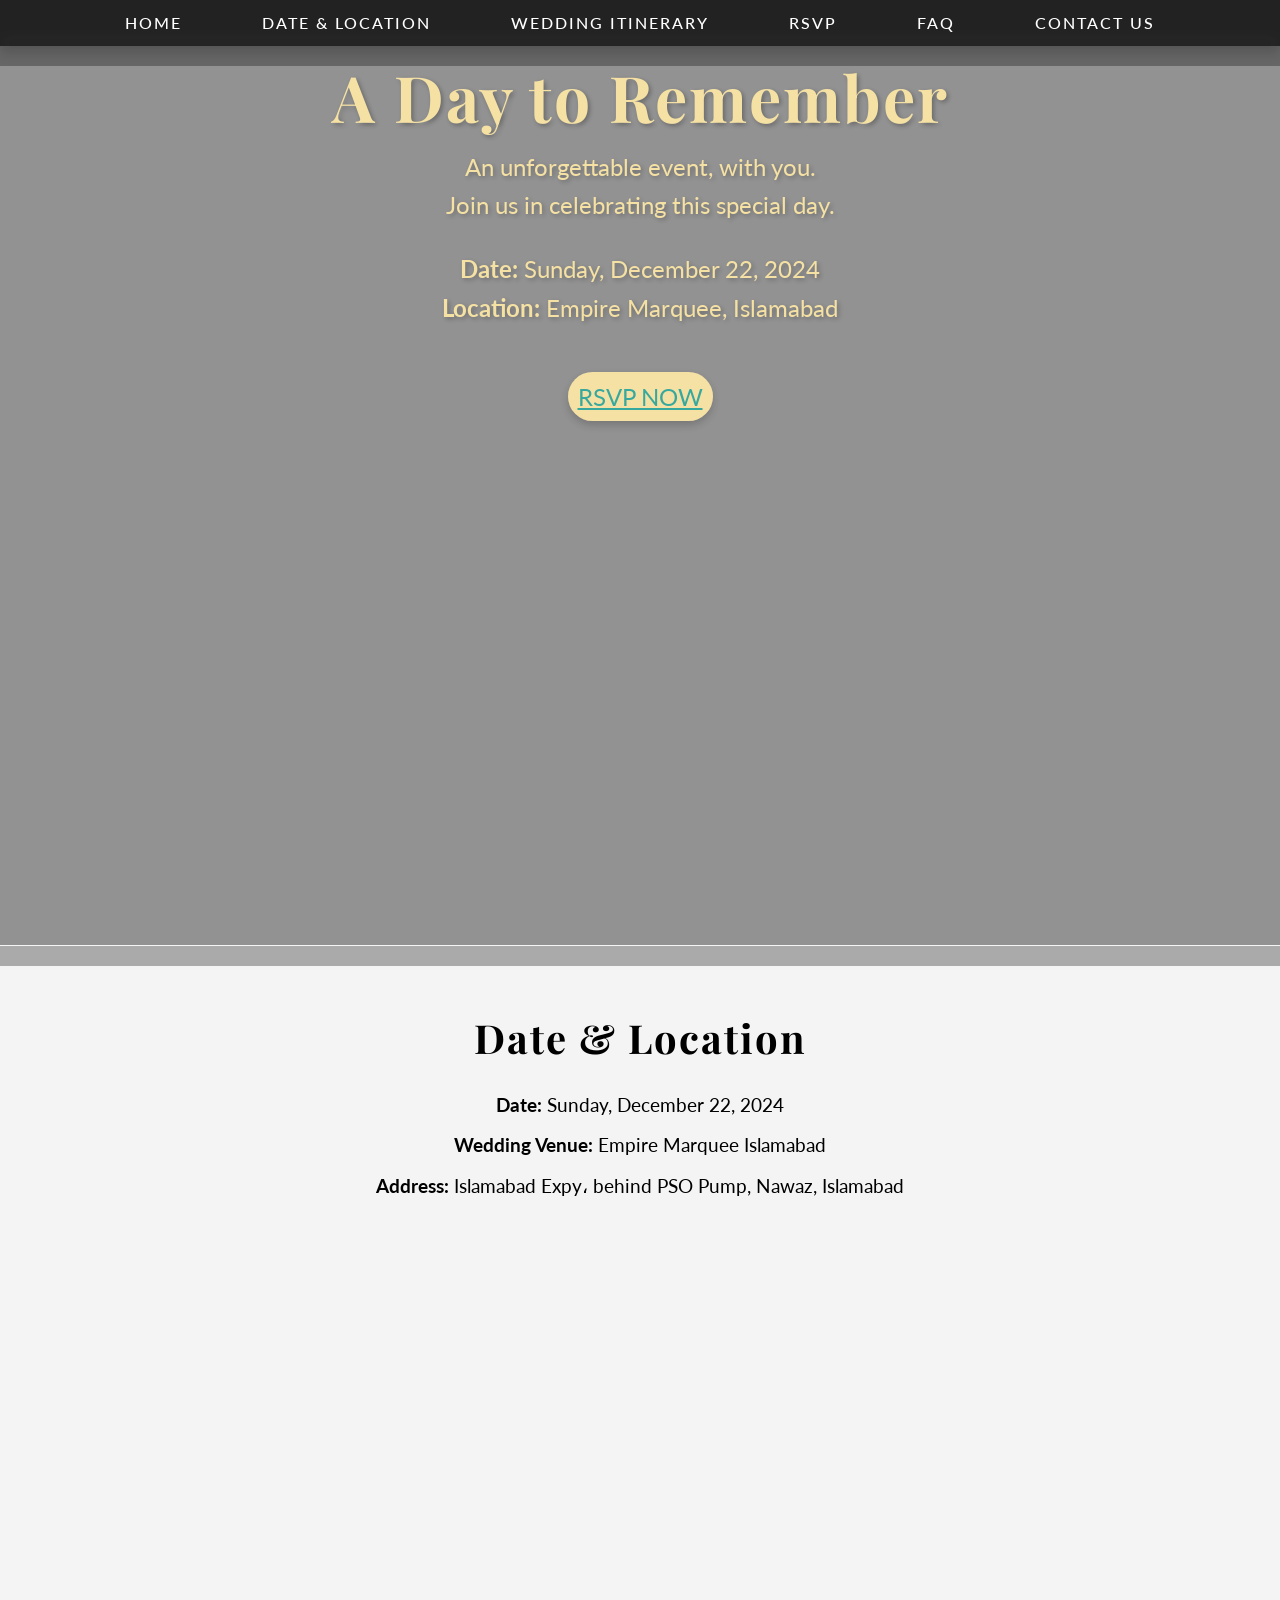
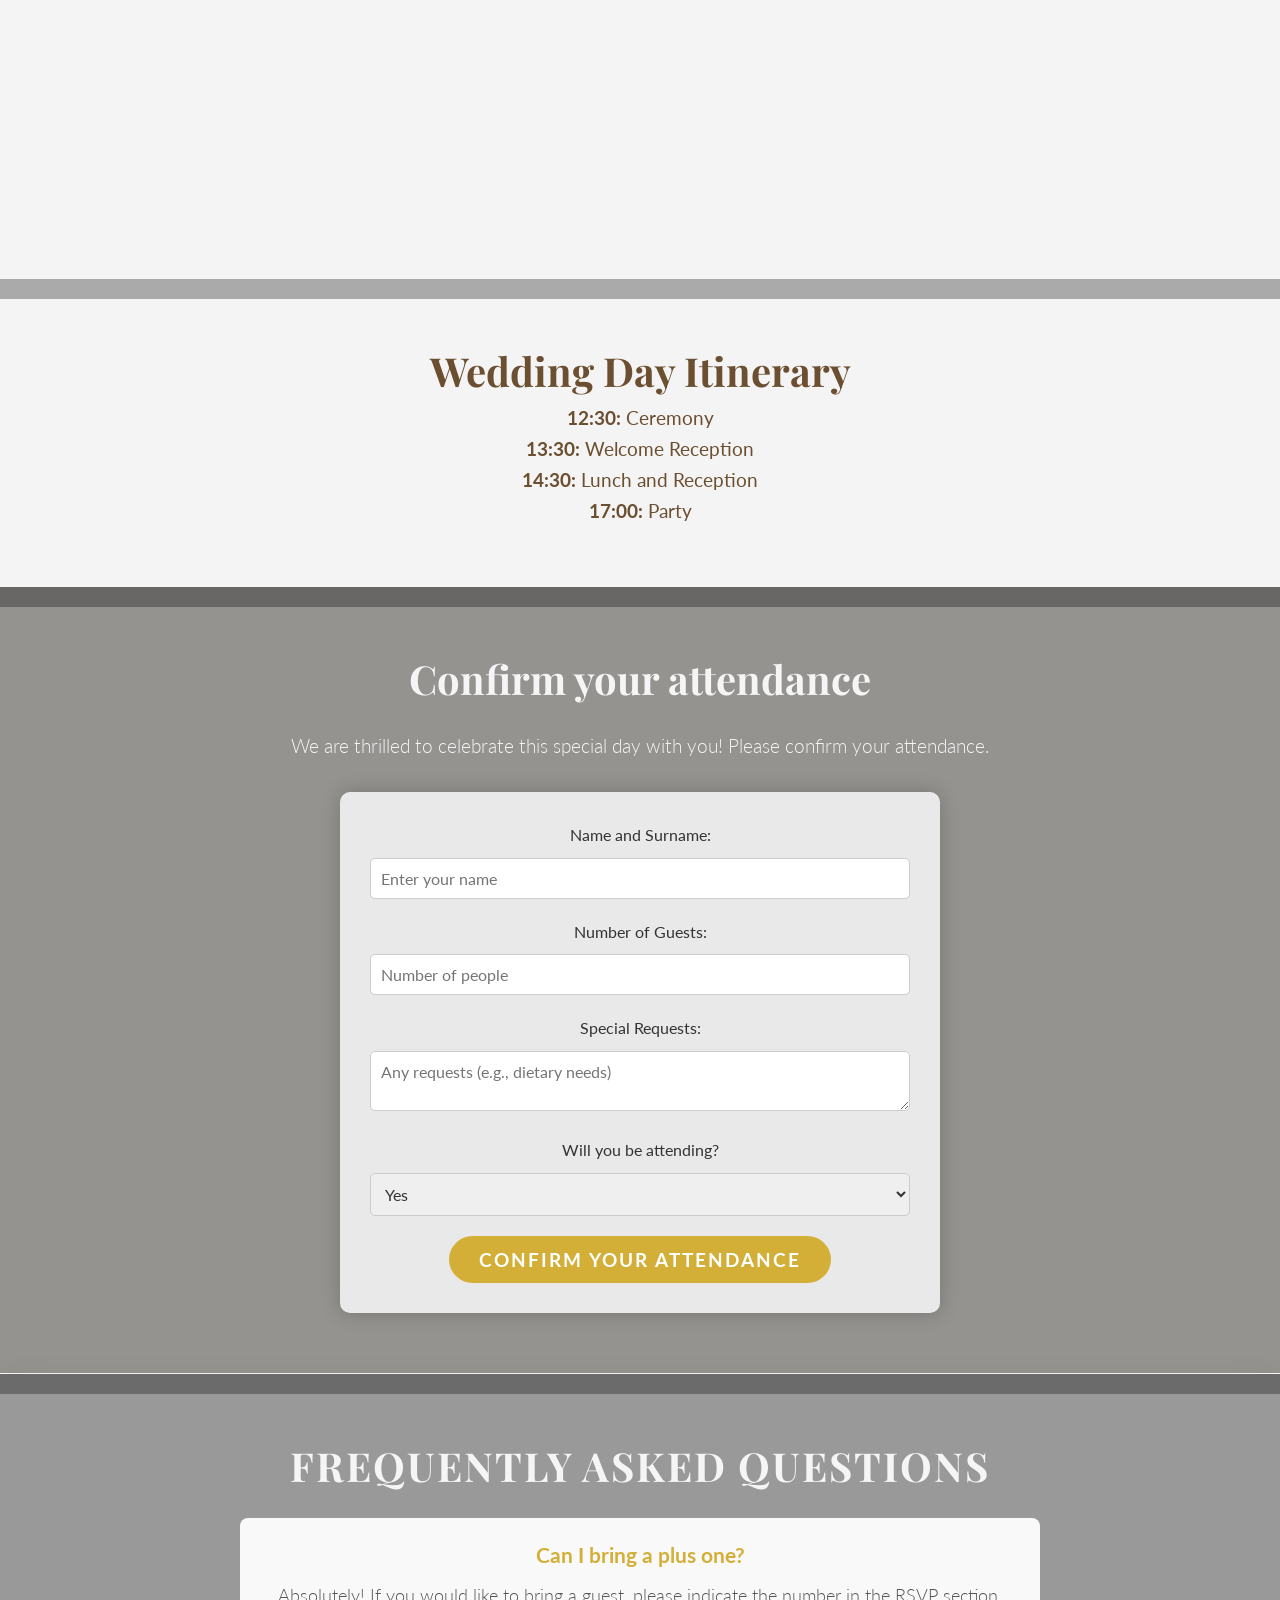
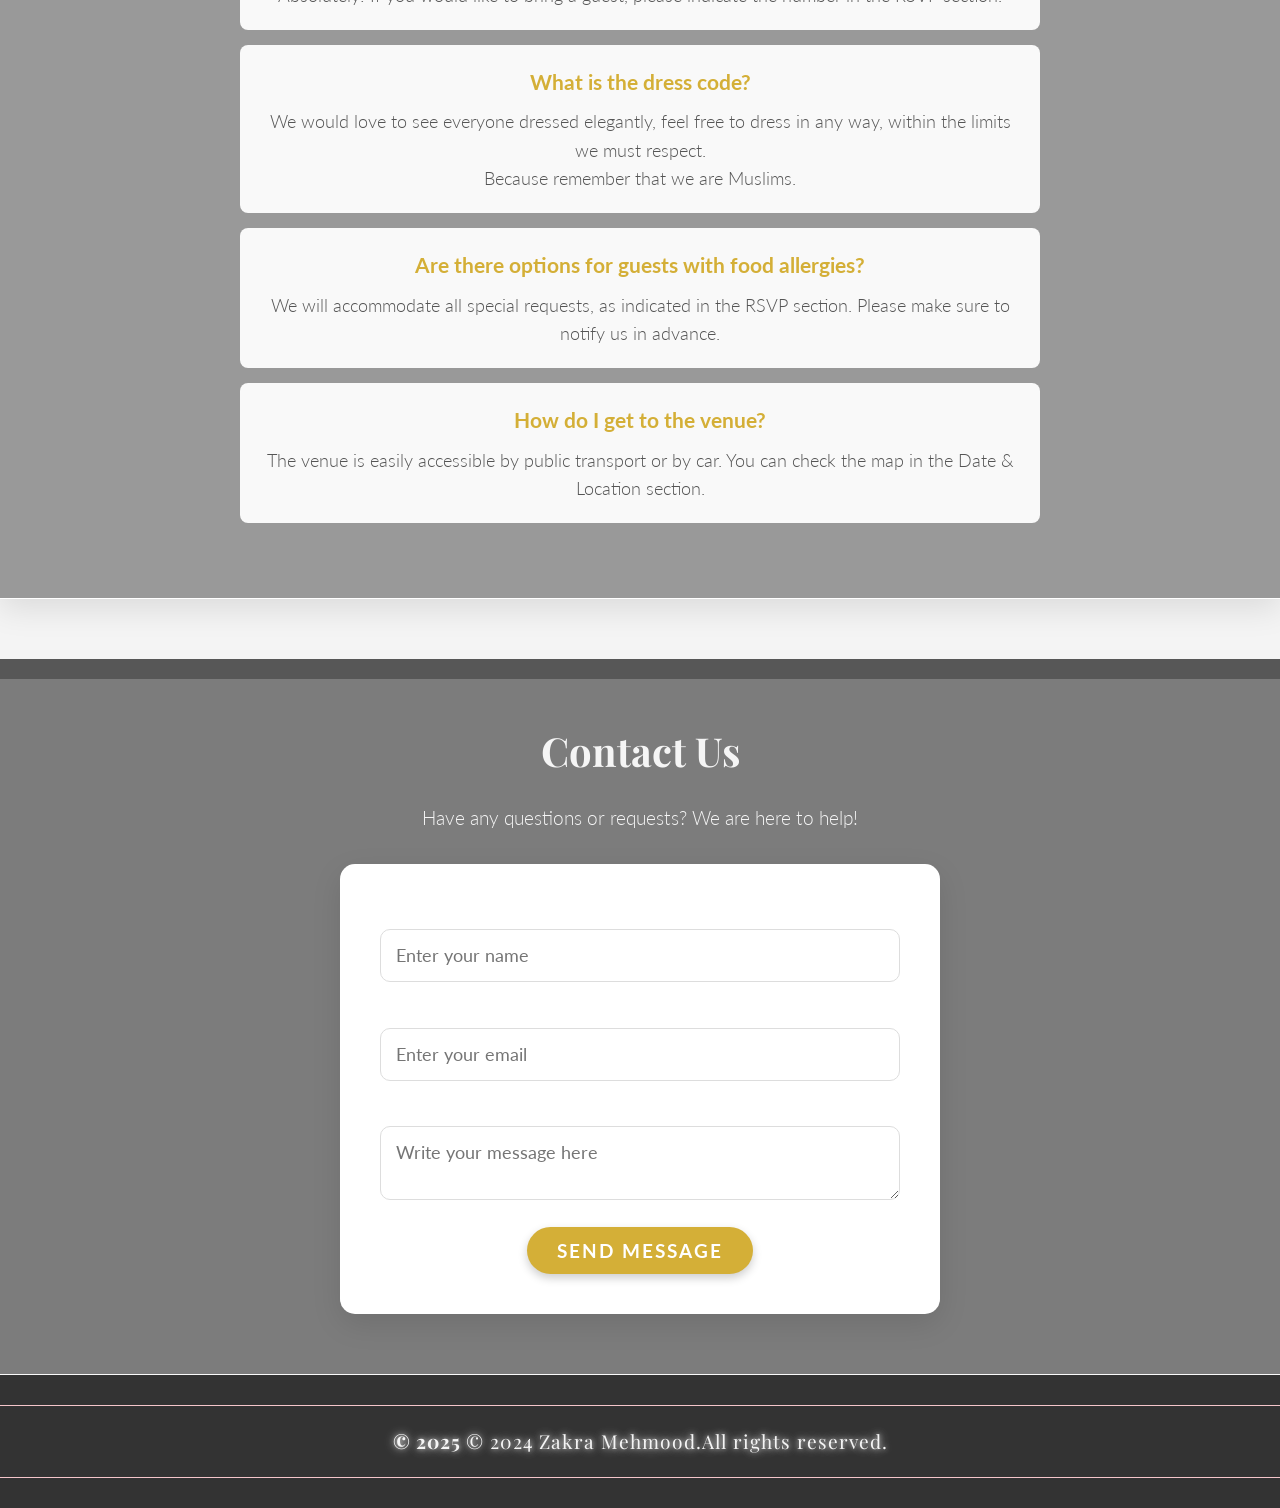
==== commit 95608468: "Update index.html update Date Itinerary" ====
--- a/index.html
+++ b/index.html
@@ -83,7 +83,7 @@
             <ul class="fade-in delay-1">
                 <li><strong>12:30:</strong> Ceremony</li>
                 <li><strong>13:30:</strong> Welcome Reception</li>
-                <li><strong>14:30:</strong> Dinner and Reception</li>
+                <li><strong>14:30:</strong> Lunch and Reception</li>
                 <li><strong>17:00:</strong> Party</li>
                <!-- <li><strong>Midnight:</strong> Farewell to the couple</li>-->
             </ul>
@@ -203,7 +203,7 @@
         </div>
     </section>
 
-    <!-- Contact Us Section -->
+    <!-- Contact Us Section 
     <section id="contact" class="contact">
         <div class="container">
             <h2 class="fade-in">Contact Us</h2>
@@ -222,7 +222,47 @@
                 <button type="submit" class="cta-button">Send Message</button>
             </form>
         </div>
-    </section>
+    </section>-->
+
+
+    <!-- Contact Us Section -->
+<section id="contact" class="contact">
+    <div class="container">
+        <h2 class="fade-in">Contact Us</h2>
+        <p class="fade-in delay-1">Have any questions or requests? We are here to help!</p>
+
+       <!-- <iframe src="https://docs.google.com/forms/d/e/1FAIpQLScyeOTZxWU_5-9wvJT7MBsd8rXFDe_3J_kOknA9aEBUdsETxQ/viewform?embedded=true" 
+                width="640" 
+                height="674" 
+                frameborder="0" 
+                marginheight="0" 
+                marginwidth="0">
+            Caricamento…
+        </iframe>-->
+
+             
+        <form action="https://docs.google.com/forms/d/e/1FAIpQLScyeOTZxWU_5-9wvJT7MBsd8rXFDe_3J_kOknA9aEBUdsETxQ/formResponse" method="POST" class="contact-form fade-in delay-2">
+            <!-- Name field -->
+            <label for="name">Name:</label>
+            <input type="text" id="name" name="entry.123456" placeholder="Enter your name" required>
+
+            <!-- Email field -->
+            <label for="email">Email:</label>
+            <input type="email" id="email" name="entry.654321" placeholder="Enter your email" required>
+
+            <!-- Message field -->
+            <label for="message">Message:</label>
+            <textarea id="message" name="entry.789012" placeholder="Write your message here" required></textarea>
+
+            <!-- Submit button -->
+            <button type="submit" class="cta-button">Send Message</button>
+        </form>
+    </div>
+</section>
+
+
+
+
 
     <footer>
         <div class="container">
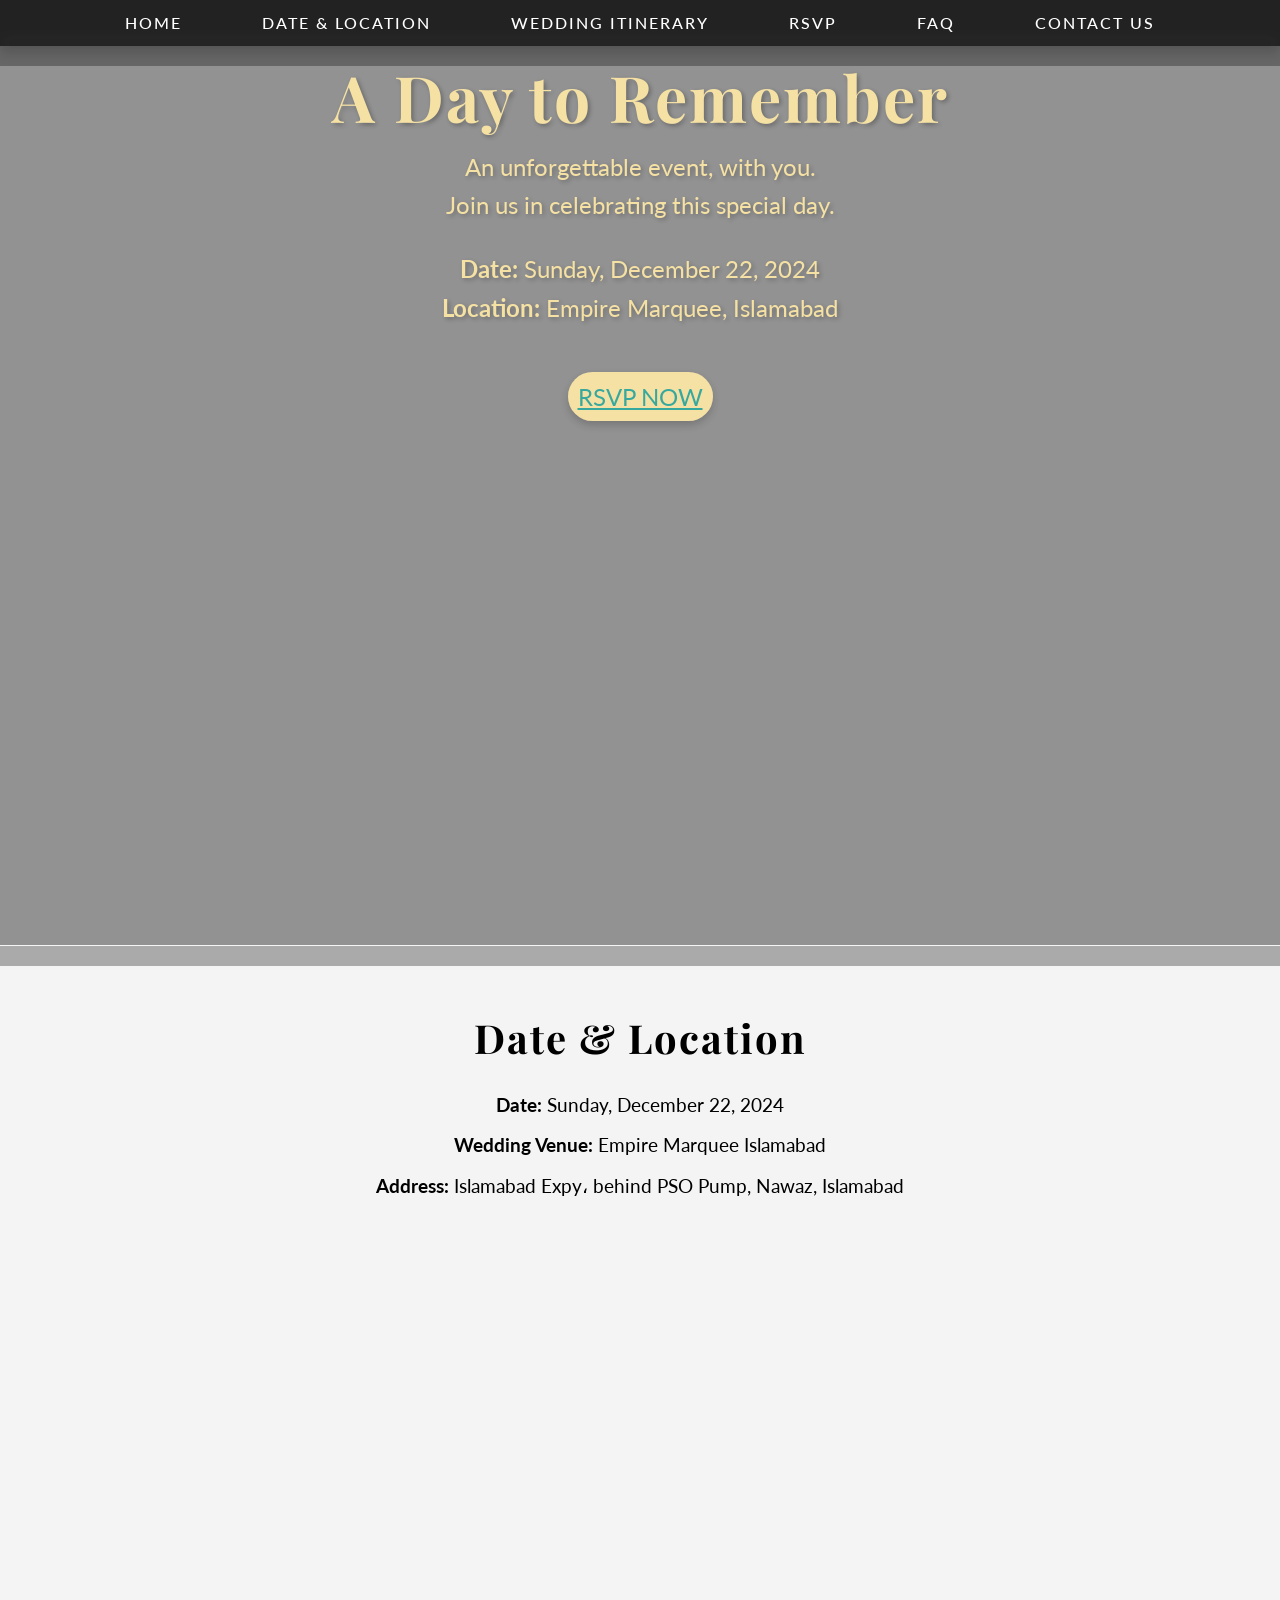
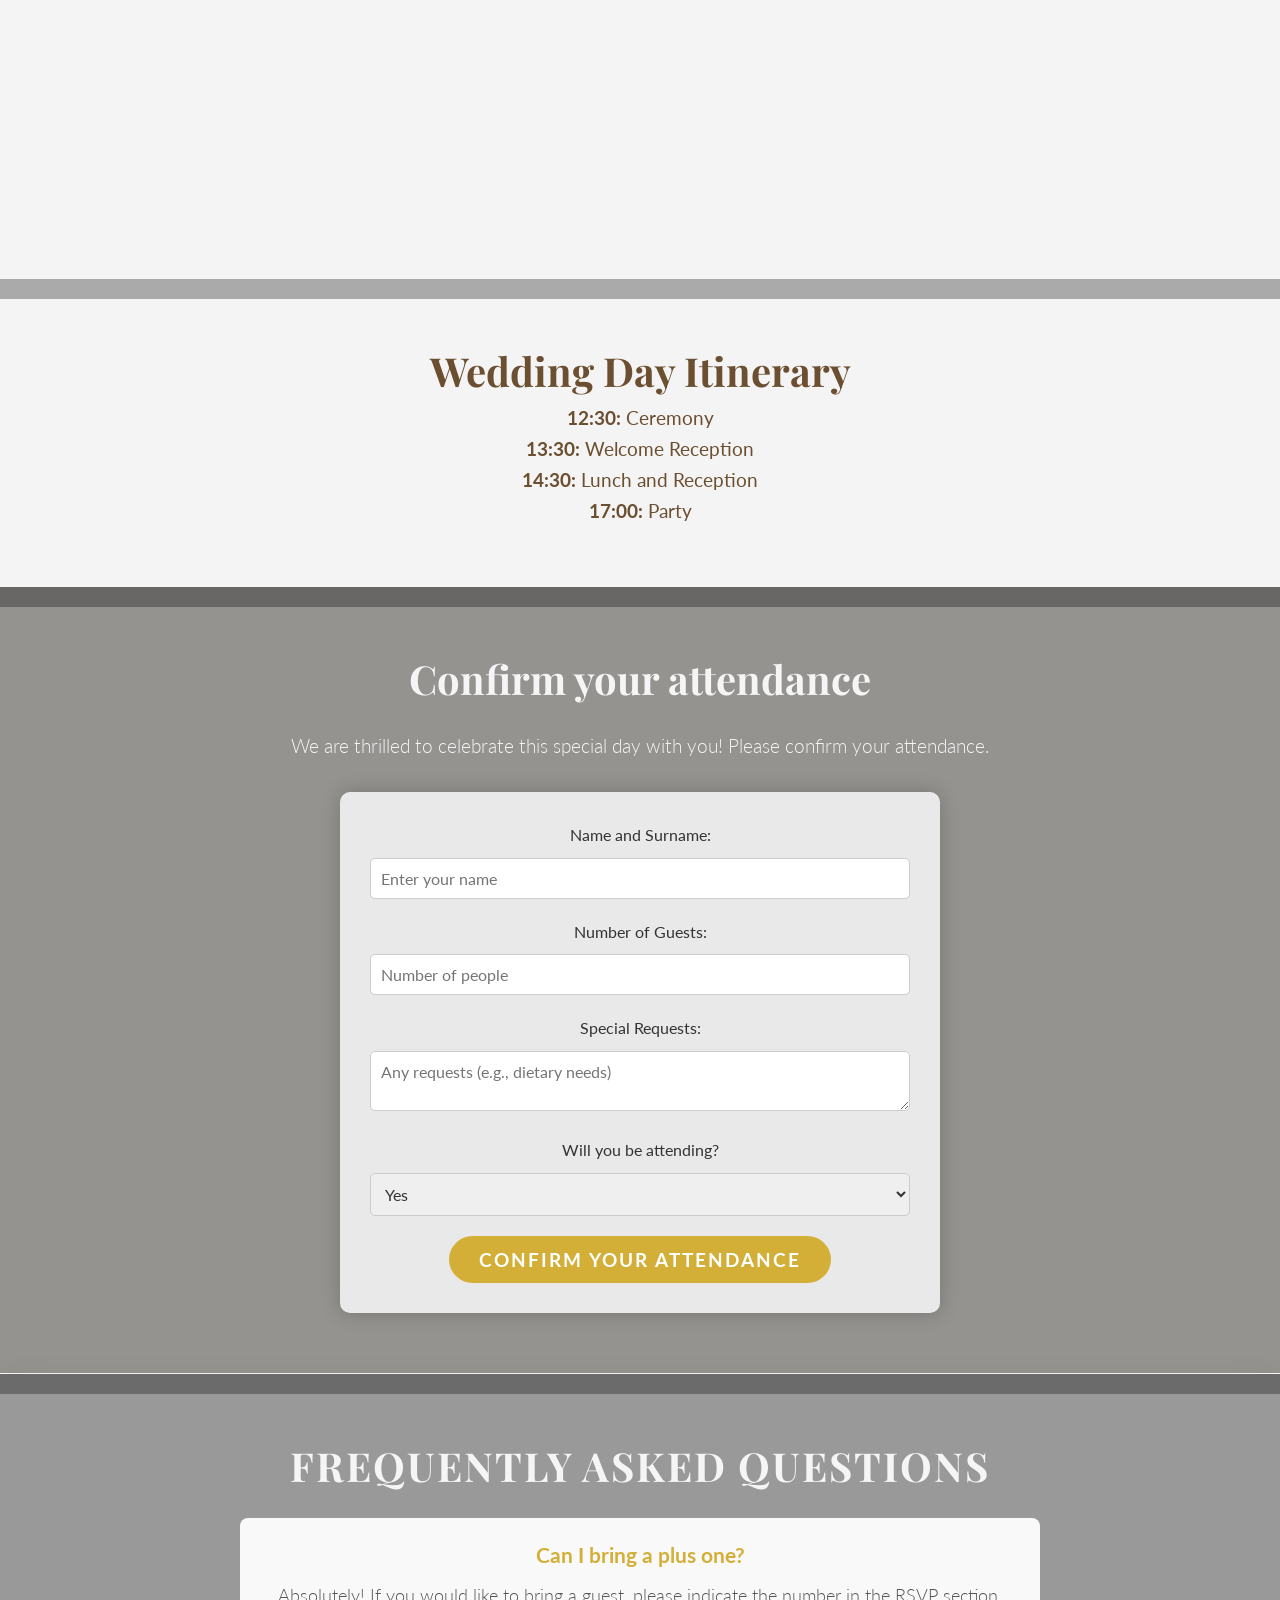
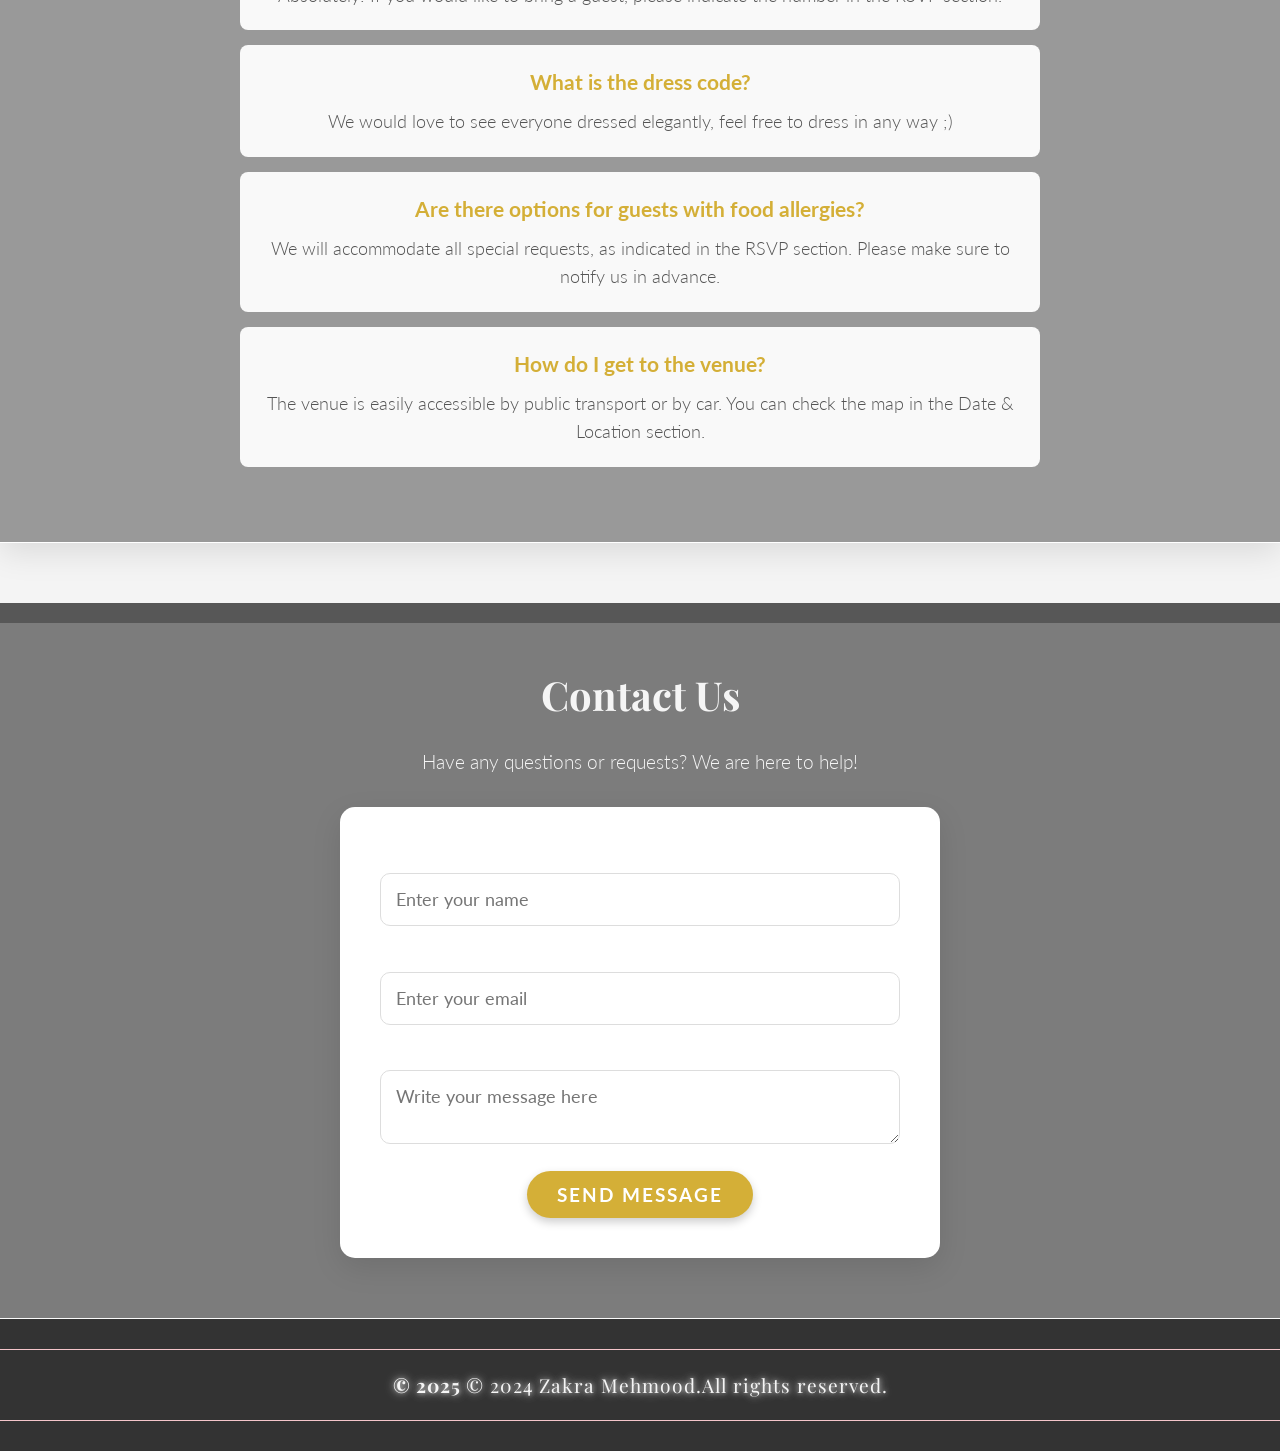
==== commit eb2de47f: "Update index.html" ====
--- a/index.html
+++ b/index.html
@@ -188,7 +188,7 @@
                 </li>
                 <li>
                     <strong>What is the dress code?</strong>
-                    <p>We would love to see everyone dressed elegantly, feel free to dress in any way, within the limits we must respect.<br> Because remember that we are Muslims.</p>
+                    <p>We would love to see everyone dressed elegantly, feel free to dress in any way ;)</p>
                 </li>
 
                 <li>
